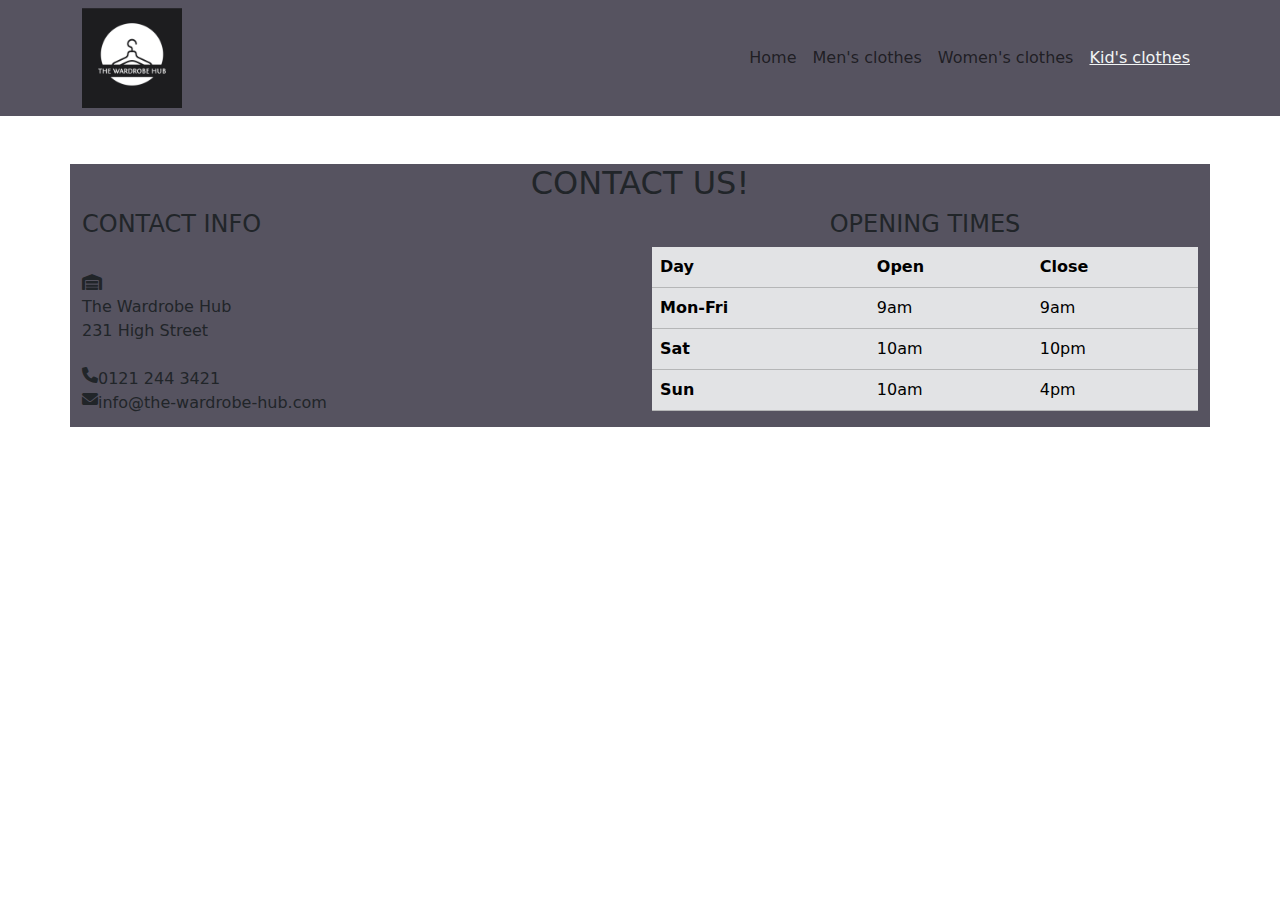
==== kids.html @ 25c36ddf "completed footer, brands you love section and other pages" ====
<!DOCTYPE html>
<html lang="en">
  <head>
    <meta charset="UTF-8" />
    <meta name="viewport" content="width=device-width, initial-scale=1.0" />
    <link rel="stylesheet" href="style.css" />
    <link
      href="https://cdn.jsdelivr.net/npm/bootstrap@5.3.3/dist/css/bootstrap.min.css"
      rel="stylesheet"
      integrity="sha384-QWTKZyjpPEjISv5WaRU9OFeRpok6YctnYmDr5pNlyT2bRjXh0JMhjY6hW+ALEwIH"
      crossorigin="anonymous" />
    <link
      href="https://cdnjs.cloudflare.com/ajax/libs/font-awesome/6.0.0/css/all.min.css"
      rel="stylesheet" />
    <title>Document</title>
  </head>

  <body>
    <!-- NAVIGATION -->
    <nav class="navbar navbar-expand-sm mb-">
      <div class="container d-flex">
        <img
          width="100px"
          src="[data-uri]"
          alt="" />
        <button
          class="navbar-toggler"
          type="button"
          data-bs-toggle="collapse"
          data-bs-target="#navbarNavAltMarkup"
          aria-controls="navbarNavAltMarkup"
          aria-expanded="false"
          aria-label="Toggle navigation">
          <span class="navbar-toggler-icon"></span>
        </button>
        <div class="collapse navbar-collapse" id="navbarNavAltMarkup">
          <div class="navbar-nav ms-auto">
            <a class="nav-link" aria-current="page" href="index.html">Home</a>
            <a class="nav-link" href="mens.html">Men's clothes</a>
            <a class="nav-link" href="womens.html">Women's clothes</a>
            <a id="active" class="nav-link kidsLink" href="kids.html"
              >Kid's clothes</a
            >
          </div>
        </div>
      </div>
    </nav>

    <!-- MAIN -->

    <!-- FOOTER -->
    <footer class="container mt-5">
      <h2 class="mt-5 text-center">CONTACT US!</h2>

      <div class="row justify-content-center">
        <!-- CONTACT INFO -->
        <div class="col-6">
          <h4>CONTACT INFO</h4>
          <img src="" alt="" />
          <div>
            <i class="fa-solid fa-warehouse"></i>
            <p>The Wardrobe Hub</p>
          </div>

          <div><p>231 High Street</p></div>

          <br />
          <div class="d-flex">
            <i class="fa-solid fa-phone"></i>
            <p>0121 244 3421</p>
          </div>
          <div class="d-flex">
            <i class="fa-solid fa-envelope"></i>
            <p>info@the-wardrobe-hub.com</p>
          </div>
        </div>

        <!-- OPENING TIMES -->
        <div class="col-6">
          <h4 class="text-center">OPENING TIMES</h4>
          <table class="table table-secondary">
            <thead>
              <tr>
                <th scope="col">Day</th>
                <th scope="col">Open</th>
                <th scope="col">Close</th>
              </tr>
            </thead>
            <tbody>
              <tr>
                <th scope="row">Mon-Fri</th>
                <td>9am</td>
                <td>9am</td>
              </tr>
              <tr>
                <th scope="row">Sat</th>
                <td>10am</td>
                <td>10pm</td>
              </tr>
              <tr>
                <th scope="row">Sun</th>
                <td>10am</td>
                <td>4pm</td>
              </tr>
            </tbody>
          </table>
        </div>
      </div>
    </footer>

    <!-- BOOTSTRAP -->

    <script
      src="https://cdn.jsdelivr.net/npm/bootstrap@5.3.3/dist/js/bootstrap.bundle.min.js"
      integrity="sha384-YvpcrYf0tY3lHB60NNkmXc5s9fDVZLESaAA55NDzOxhy9GkcIdslK1eN7N6jIeHz"
      crossorigin="anonymous"></script>
  </body>
</html>
---- style.css ----
:root {
  --primaryColor: #8739f9;
  --secondaryColor: #37b9f1;
  --tertiaryColor: #f2f5f5;
  --textColor: #565360;
  --labelColor: #908e9b;
  --disabledColor: #e1dfe9;
  --lengthSm1: 0.25rem;
  --lengthSm2: 0.375rem;
  --lengthSm3: 0.5rem;
  --lengthMd1: 1rem;
  --lengthMd2: 1.25rem;
  --lengthMd3: 1.5rem;
  --lengthLg1: 2;
  --lengthLg2: 3rem;
  --lengthLg3: 4rem;
}
main {
  background-color: var(--tertiaryColor);
}
nav {
  background-color: var(--textColor);
  position: fixed;
  top: 0px;
}
main section {
  background-color: white;
  margin: 20px;
}
main section:nth-child(2) {
  margin: 20px;
  padding: 25px;
  justify-content: center;
}
.brandImages img {
  width: 150px;
  margin: 20px;
}
footer {
  background-color: var(--textColor);
}
footer p {
  margin: 0px;
}
table {
  background-color: #908e9b;
}
.card img {
  height: 150px;
}
.navbar-nav a:hover {
  transition: 1s;
  color: var(--tertiaryColor);
  text-decoration: underline;
}
#active {
  color: var(--tertiaryColor);
  text-decoration: underline;
}
.carousel div img {
}
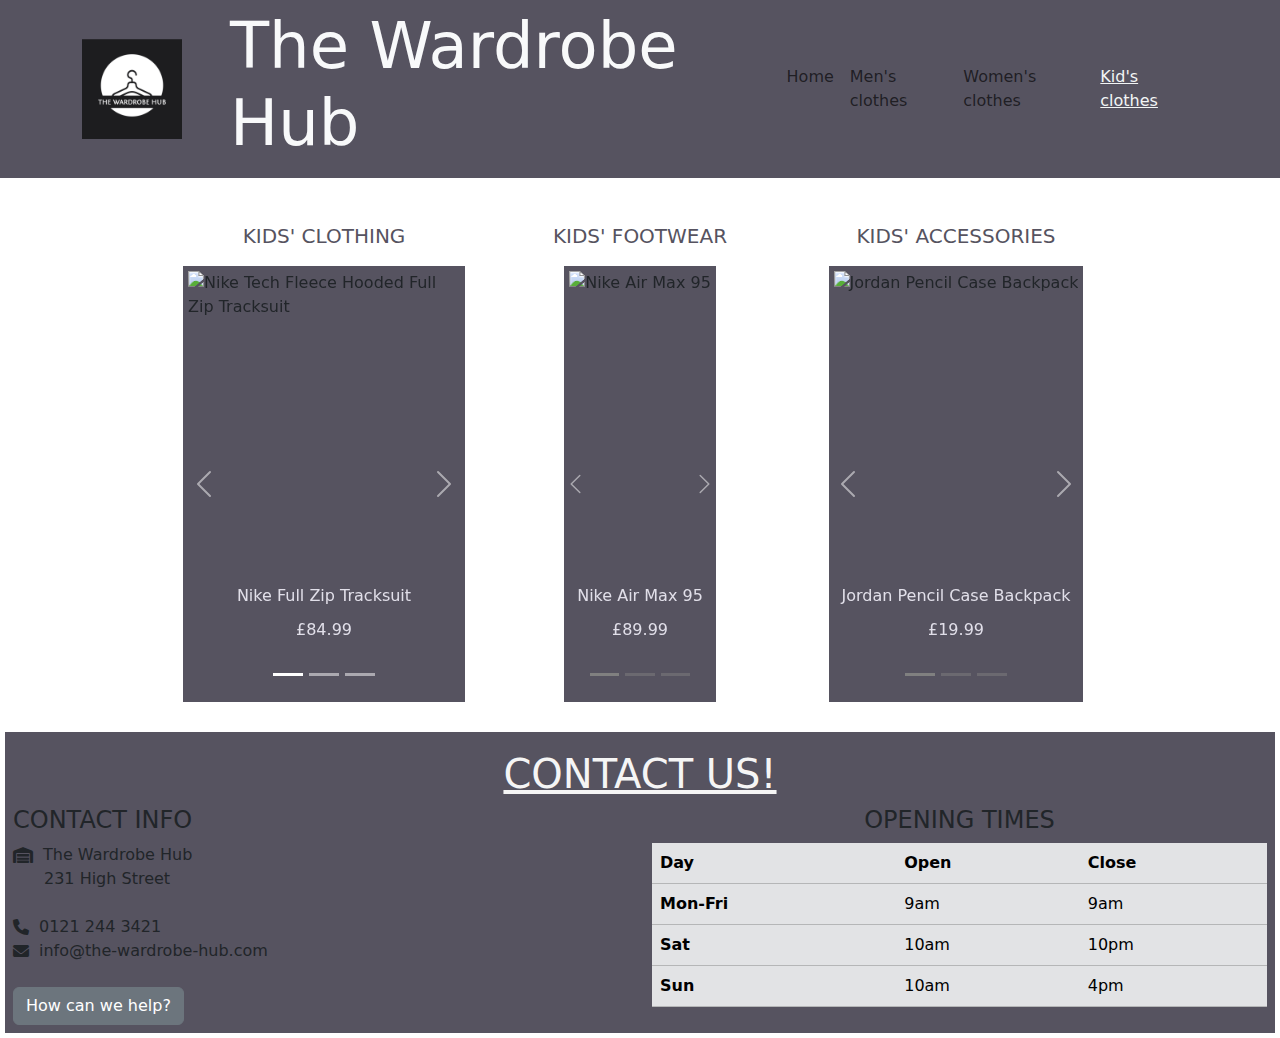
==== commit 674795ed: "completed project's body" ====
--- a/kids.html
+++ b/kids.html
@@ -19,10 +19,12 @@
     <!-- NAVIGATION -->
     <nav class="navbar navbar-expand-sm mb-">
       <div class="container d-flex">
-        <img
-          width="100px"
-          src="[data-uri]"
-          alt="" />
+        <div href="index.html" class="logoImage">
+          <img
+            width="100px"
+            src="[data-uri]"
+            alt="The Wardrobe Hub" />
+        </div>
         <button
           class="navbar-toggler"
           type="button"
@@ -34,11 +36,16 @@
           <span class="navbar-toggler-icon"></span>
         </button>
         <div class="collapse navbar-collapse" id="navbarNavAltMarkup">
+          <h1 class="ms-5 text-light display-3">The Wardrobe Hub</h1>
           <div class="navbar-nav ms-auto">
-            <a class="nav-link" aria-current="page" href="index.html">Home</a>
+            <a class="nav-link" href="index.html">Home</a>
             <a class="nav-link" href="mens.html">Men's clothes</a>
             <a class="nav-link" href="womens.html">Women's clothes</a>
-            <a id="active" class="nav-link kidsLink" href="kids.html"
+            <a
+              id="active"
+              aria-current="page"
+              class="nav-link CLLink"
+              href="kids.html"
               >Kid's clothes</a
             >
           </div>
@@ -47,31 +54,325 @@
     </nav>
 
     <!-- MAIN -->
+    <main class="kidsMain row justify-content-center">
+      <section class="kidsClothing col-md-3 col-sm-6 h-100 mt-3">
+        <h5>KIDS' CLOTHING</h5>
+        <div id="carouselKidsClothing" class="carousel slide">
+          <div class="carousel-indicators">
+            <button
+              type="button"
+              data-bs-target="#carouselKidsClothing"
+              data-bs-slide-to="0"
+              class="active"
+              aria-current="true"
+              aria-label="Slide 1"></button>
+            <button
+              type="button"
+              data-bs-target="#carouselKidsClothing"
+              data-bs-slide-to="1"
+              aria-label="Slide 2"></button>
+            <button
+              type="button"
+              data-bs-target="#carouselKidsClothing"
+              data-bs-slide-to="2"
+              aria-label="Slide 3"></button>
+          </div>
+          <div class="carousel-inner">
+            <div class="carousel-item active">
+              <img
+                src="https://designerchildrenswear.com/cdn/shop/files/NIKA4054_GREY_1.jpg?v=1735575745&width=2835"
+                class="d-block w-100"
+                alt="Nike Tech Fleece Hooded Full Zip Tracksuit" />
+              <h6>Nike Full Zip Tracksuit</h6>
+              <h6>£84.99</h6>
+            </div>
+            <div class="carousel-item">
+              <img
+                src="https://thumblr.uniid.it/product/373974/f848e62ab5c8.jpg?width=3840&format=webp&q=75"
+                class="d-block w-100"
+                alt="Adidas Sweatpants" />
+              <h6>Adidas Sweatpants</h6>
+              <h6>£39.99</h6>
+            </div>
+            <div class="carousel-item">
+              <img
+                src="https://cdn-images.farfetch-contents.com/22/71/50/16/22715016_52812172_600.jpg"
+                class="d-block w-100"
+                alt="Emporio Armani T-Shirt" />
+              <h6>Emporio Armani T-Shirt</h6>
+              <h6>£49.99</h6>
+            </div>
+          </div>
+          <button
+            class="carousel-control-prev"
+            type="button"
+            data-bs-target="#carouselKidsClothing"
+            data-bs-slide="prev">
+            <span class="carousel-control-prev-icon" aria-hidden="true"></span>
+            <span class="visually-hidden">Previous</span>
+          </button>
+          <button
+            class="carousel-control-next"
+            type="button"
+            data-bs-target="#carouselKidsClothing"
+            data-bs-slide="next">
+            <span class="carousel-control-next-icon" aria-hidden="true"></span>
+            <span class="visually-hidden">Next</span>
+          </button>
+        </div>
+      </section>
+
+      <!-- FOOTWEAR -->
+      <section class="kidsFootwear col-md-3 col-sm-6 h-100 mt-3">
+        <h5>KIDS' FOOTWEAR</h5>
+        <div id="carouselKidsFootwear" class="carousel slide">
+          <div class="carousel-indicators">
+            <button
+              type="button"
+              style="background-color: gray"
+              data-bs-target="#carouselKidsFootwear"
+              data-bs-slide-to="0"
+              class="active"
+              aria-current="true"
+              aria-label="Slide 1"></button>
+            <button
+              type="button"
+              style="background-color: gray"
+              data-bs-target="#carouselKidsFootwear"
+              data-bs-slide-to="1"
+              aria-label="Slide 2"></button>
+            <button
+              type="button"
+              style="background-color: gray"
+              data-bs-target="#carouselKidsFootwear"
+              data-bs-slide-to="2"
+              aria-label="Slide 3"></button>
+          </div>
+          <div class="carousel-inner">
+            <div class="carousel-item active">
+              <img
+                src="https://i8.amplience.net/t/jpl/jd_product_list?plu=jd_387469_al&qlt=85&qlt=92&w=320&h=320&v=1&fmt=auto"
+                class="d-block w-100"
+                alt="Nike Air Max 95" />
+              <h6>Nike Air Max 95</h6>
+              <h6>£89.99</h6>
+            </div>
+            <div class="carousel-item">
+              <img
+                src="https://www.ace.co.uk/images/imgzoom/08/08617003_xxl.jpg"
+                class="d-block w-100"
+                alt="New Balance Football Boots" />
+              <h6>New Balance Football Boots</h6>
+              <h6>£89.99</h6>
+            </div>
+            <div class="carousel-item">
+              <img
+                src="https://i8.amplience.net/i/jpl/jd_105060_a?v=1"
+                class="d-block w-100"
+                alt="Adidas ZX Flux" />
+              <h6>Adidas ZX Flux</h6>
+              <h6>£89.99</h6>
+            </div>
+          </div>
+          <button
+            class="carousel-control-prev"
+            type="button"
+            data-bs-target="#carouselKidsFootwear"
+            data-bs-slide="prev">
+            <span class="carousel-control-prev-icon" aria-hidden="true"></span>
+            <span class="visually-hidden">Previous</span>
+          </button>
+          <button
+            class="carousel-control-next"
+            type="button"
+            data-bs-target="#carouselKidsFootwear"
+            data-bs-slide="next">
+            <span class="carousel-control-next-icon" aria-hidden="true"></span>
+            <span class="visually-hidden">Next</span>
+          </button>
+        </div>
+      </section>
+
+      <!-- ACCESSORIES -->
+      <section class="kidsAccesories col-md-3 h-100 mt-3">
+        <h5>KIDS' ACCESSORIES</h5>
+        <div id="carouselKidsAccesories" class="carousel slide">
+          <div class="carousel-indicators">
+            <button
+              style="background-color: gray"
+              type="button"
+              data-bs-target="#carouselKidsAccesories"
+              data-bs-slide-to="0"
+              class="active"
+              aria-current="true"
+              aria-label="Slide 1"></button>
+            <button
+              type="button"
+              style="background-color: gray"
+              data-bs-target="#carouselKidsAccesories"
+              data-bs-slide-to="1"
+              aria-label="Slide 2"></button>
+            <button
+              type="button"
+              style="background-color: gray"
+              data-bs-target="#carouselKidsAccesories"
+              data-bs-slide-to="2"
+              aria-label="Slide 3"></button>
+          </div>
+          <div class="carousel-inner">
+            <div class="carousel-item active">
+              <img
+                src="https://img01.ztat.net/article/spp-media-p1/8deb5275340a4b60b48c612ed5994783/e98779ab0ed244a4a6240bd335d79759.jpg?imwidth=1800"
+                class="d-block w-100"
+                alt="Jordan Pencil Case Backpack" />
+              <h6>Jordan Pencil Case Backpack</h6>
+              <h6>£19.99</h6>
+            </div>
+            <div class="carousel-item">
+              <img
+                src="https://static.nike.com/a/images/c_limit,w_592,f_auto/t_product_v1/dfe6724c-2918-4cba-80c8-0cc6f4941df7/Y+NK+CHRG+GRD+SU23.png"
+                class="d-block w-100"
+                alt="Nike Football Shin Guards" />
+              <h6>Nike Football Shin Guards</h6>
+              <h6>29.99</h6>
+            </div>
+            <div class="carousel-item">
+              <img
+                src="https://d2ob0iztsaxy5v.cloudfront.net/product/785233/7852339970_zm.jpg"
+                class="d-block w-100"
+                alt="Adidas Multi Crew Socks" />
+              <h6>Adidas Multi Crew Socks</h6>
+              <h6>6.99</h6>
+            </div>
+          </div>
+          <button
+            class="carousel-control-prev"
+            type="button"
+            data-bs-target="#carouselKidsAccesories"
+            data-bs-slide="prev">
+            <span
+              class="carousel-control-prev-icon"
+              st
+              aria-hidden="true"></span>
+            <span class="visually-hidden">Previous</span>
+          </button>
+          <button
+            class="carousel-control-next"
+            type="button"
+            data-bs-target="#carouselKidsAccesories"
+            data-bs-slide="next">
+            <span class="carousel-control-next-icon" aria-hidden="true"></span>
+            <span class="visually-hidden">Next</span>
+          </button>
+        </div>
+      </section>
+    </main>
 
     <!-- FOOTER -->
-    <footer class="container mt-5">
-      <h2 class="mt-5 text-center">CONTACT US!</h2>
+    <footer class="p-2">
+      <h2 class="display-6 text-center">CONTACT US!</h2>
 
       <div class="row justify-content-center">
         <!-- CONTACT INFO -->
-        <div class="col-6">
+        <div class="contactInfo col-6">
           <h4>CONTACT INFO</h4>
-          <img src="" alt="" />
-          <div>
-            <i class="fa-solid fa-warehouse"></i>
-            <p>The Wardrobe Hub</p>
-          </div>
-
-          <div><p>231 High Street</p></div>
+
+          <div class="d-flex name">
+            <i class="mt-1 fa-solid fa-warehouse"></i>
+            <p class="">The Wardrobe Hub</p>
+          </div>
+          <p class="g-">231 High Street</p>
 
           <br />
           <div class="d-flex">
-            <i class="fa-solid fa-phone"></i>
+            <i class="mt-1 fa-solid fa-phone"></i>
             <p>0121 244 3421</p>
           </div>
           <div class="d-flex">
-            <i class="fa-solid fa-envelope"></i>
+            <i class="mt-1 fa-solid fa-envelope"></i>
             <p>info@the-wardrobe-hub.com</p>
+          </div>
+
+          <br />
+          <!-- LIVE MODAL -->
+          <!-- Button trigger modal -->
+          <button
+            type="button"
+            class="btn btn-secondary"
+            data-bs-toggle="modal"
+            data-bs-target="#staticBackdrop">
+            How can we help?
+          </button>
+          <div
+            class="modal fade"
+            id="staticBackdrop"
+            data-bs-backdrop="static"
+            data-bs-keyboard="false"
+            tabindex="-1"
+            aria-labelledby="staticBackdropLabel"
+            aria-hidden="true">
+            <div class="modal-dialog">
+              <div class="modal-content">
+                <div class="modal-header">
+                  <h1 class="modal-title fs-5" id="staticBackdropLabel">
+                    <!-- FORM MODAL HEADER -->
+                    What can we do for you?
+                  </h1>
+                  <button
+                    type="button"
+                    class="btn-close"
+                    data-bs-dismiss="modal"
+                    aria-label="Close"></button>
+                </div>
+                <div class="modal-body">
+                  <!-- FORM IN MODAL BODY -->
+                  <form action="success.html">
+                    <div class="row">
+                      <div class="formElements formName row">
+                        <label class="col-1" for="name">Name: </label>
+                        <input
+                          class="col-auto"
+                          cols="50"
+                          type="text"
+                          placeholder="Please enter your name"
+                          required />
+                      </div>
+                      <div class="formElements formEmail">
+                        <label class="col-1" for="email">Email: </label>
+                        <input
+                          class="col-auto"
+                          cols="50"
+                          type="email"
+                          placeholder="Please enter your email"
+                          required />
+                      </div>
+                      <div class="formElements formNumber">
+                        <label class="col-1" for="number">Number: </label>
+                        <input
+                          class="col-auto"
+                          cols="50"
+                          type="number"
+                          placeholder="Please enter your number"
+                          required />
+                      </div>
+                      <div class="formElements formMessage">
+                        <label class="" for="formMessage">Message: </label>
+                        <textarea
+                          placeholder="Let us know what you would like to enquire!"
+                          required
+                          name="message"
+                          rows="4"
+                          cols="50"></textarea>
+                      </div>
+
+                      <button class="submit w-auto" type="submit">
+                        Submit
+                      </button>
+                    </div>
+                  </form>
+                </div>
+              </div>
+            </div>
           </div>
         </div>
 
--- a/style.css
+++ b/style.css
@@ -15,28 +15,53 @@
   --lengthLg2: 3rem;
   --lengthLg3: 4rem;
 }
+
 main {
   background-color: var(--tertiaryColor);
 }
+.mensMain {
+  padding: 20px;
+  background: url("https://jadeblue.com/cdn/shop/articles/mens-formal-wear-checklist-for-2024.jpg?v=1722339867&width=1024")
+    no-repeat center/cover fixed;
+}
+.womensMain {
+  padding: 20px;
+  background: url("https://media.licdn.com/dms/image/D4D12AQHxNvvRFv02YQ/article-cover_image-shrink_720_1280/0/1691300118009?e=2147483647&v=beta&t=geUODCbYlYvlsTLsWeblbvElKl37b8vSGauGz0vxRcU")
+    no-repeat center/cover fixed;
+}
+.kidsMain {
+  padding: 20px;
+  background: url("https://miniature.com/cdn/shop/files/Banner_uge10.jpg?v=1736929555&width=1300")
+    no-repeat center/cover fixed;
+}
+main a {
+  background-color: rgba(var(--bs-link-color-rgb), var(--bs-link-opacity, 1));
+  color: white;
+  text-decoration: none;
+  padding: 5px;
+  box-shadow: 10px 10px 20px rgba(0, 0, 0, 0.3); /* Soft black shadow */
+}
+
 nav {
   background-color: var(--textColor);
   position: fixed;
   top: 0px;
 }
-main section {
+.indexMain section {
   background-color: white;
   margin: 20px;
+  border-radius: none;
 }
-main section:nth-child(2) {
-  margin: 20px;
-  padding: 25px;
+.indexMain .cards:nth-child(2) {
   justify-content: center;
+  padding: 20px;
 }
 .brandImages img {
   width: 150px;
   margin: 20px;
 }
 footer {
+  margin-top: 10px;
   background-color: var(--textColor);
 }
 footer p {
@@ -49,7 +74,7 @@
   height: 150px;
 }
 .navbar-nav a:hover {
-  transition: 1s;
+  transition: 0.5s;
   color: var(--tertiaryColor);
   text-decoration: underline;
 }
@@ -57,5 +82,97 @@
   color: var(--tertiaryColor);
   text-decoration: underline;
 }
-.carousel div img {
+.carousel {
+  padding: 5px;
+  height: 100%;
+  background-color: #565360;
 }
+
+.carousel-item h6 {
+  text-align: center;
+  margin-top: 15px;
+  color: var(--disabledColor);
+}
+
+.mensClothing,
+.mensFootwear,
+.mensAccesories,
+.womensClothing,
+.womensFootwear,
+.womensAccessories,
+.kidsClothing,
+.kidsFootwear,
+.kidsAccesories {
+  place-items: center;
+}
+.mensMain,
+.womensMain,
+.kidsMain .carousel {
+  margin: 5px;
+  height: 100%;
+}
+.mensMain h5,
+.kidsMain h5,
+.womensMain h5 {
+  color: var(--textColor);
+  background-color: white;
+  padding: 10px;
+  width: fit-content;
+}
+.carousel img {
+  height: 300px;
+}
+.carousel-item {
+  margin-bottom: 50px;
+}
+.indexMain {
+  justify-content: center;
+  background: url("https://i8.amplience.net/t/jpl/jd_product_list?plu=jd_703582_plc&qlt=85&qlt=92&w=320&h=408&v=1&fmt=auto")
+    no-repeat center/cover fixed;
+}
+
+.card {
+  border: 2px solid gray;
+  border-radius: 0%;
+  text-align: center;
+}
+
+/* FOOTER CSS */
+footer {
+  margin: 5px;
+}
+footer h2 {
+  color: whitesmoke;
+  text-decoration: underline;
+  margin-top: 10px;
+}
+.contactInfo div {
+  gap: 10px;
+}
+.contactInfo > p {
+  margin-left: 31px;
+}
+
+/* MODAL CSS */
+.submit {
+  margin-left: 12px;
+}
+.formElements input {
+  width: 300px;
+  padding: 2px;
+}
+.formName input {
+  margin-left: 6px;
+}
+.formElements label {
+  margin-right: 30px;
+}
+.returnButton {
+  color: whitesmoke;
+  background-color: #1a1a1a;
+}
+@media screen and (max-width: 576px) {
+  .mensMain .mensAccesories {
+    width: 50%;
+  }
+}
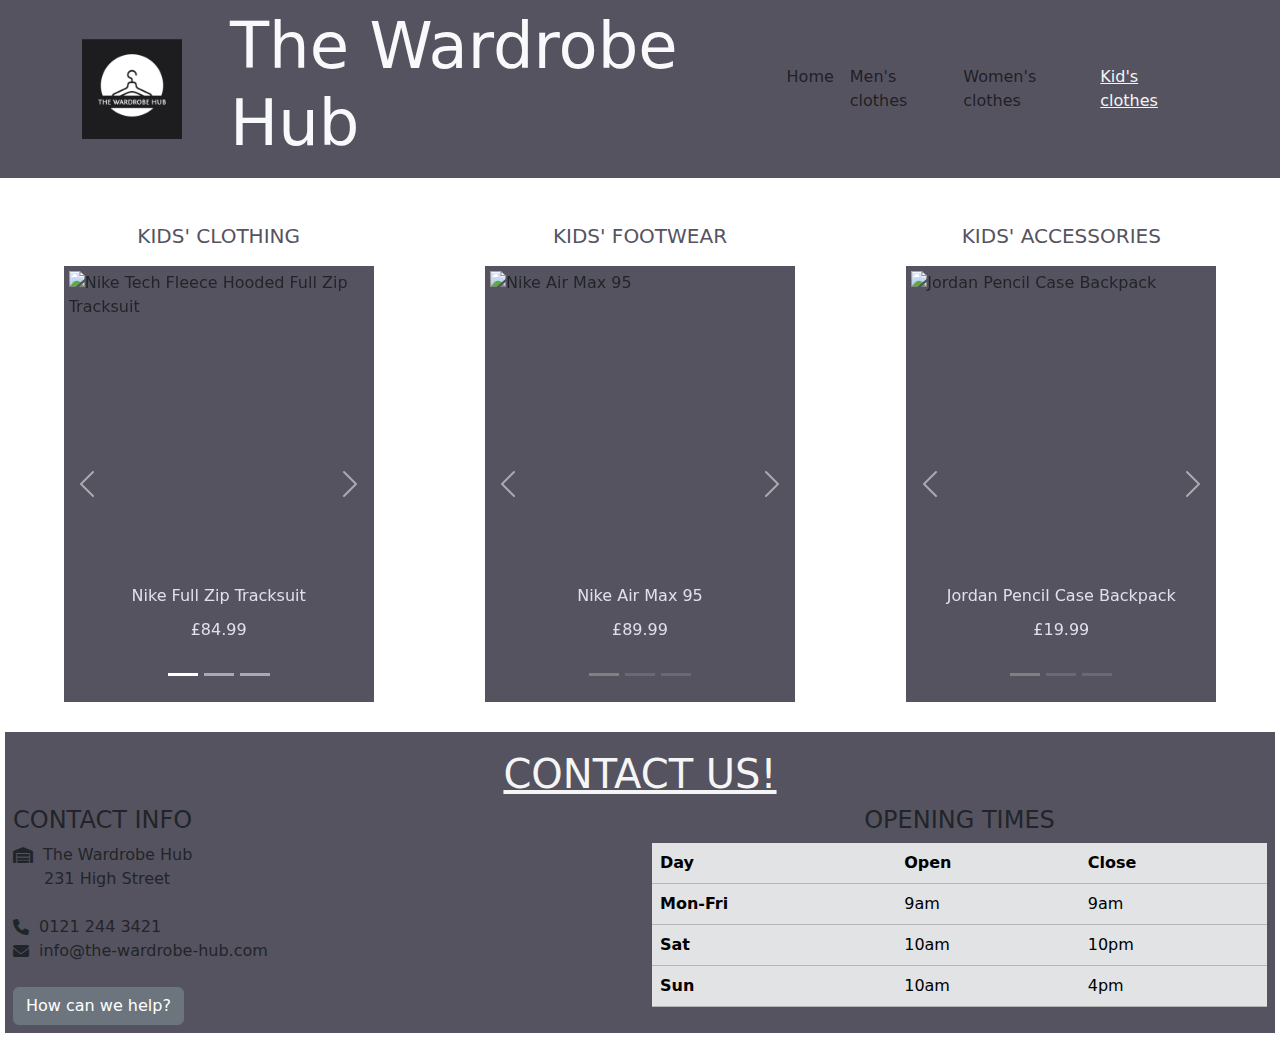
==== commit fc36eed2: "final changes & with ReadMe" ====
--- a/kids.html
+++ b/kids.html
@@ -12,16 +12,15 @@
     <link
       href="https://cdnjs.cloudflare.com/ajax/libs/font-awesome/6.0.0/css/all.min.css"
       rel="stylesheet" />
-    <title>Document</title>
+    <title>The Wardrobe Hub</title>
   </head>
 
   <body>
-    <!-- NAVIGATION -->
     <nav class="navbar navbar-expand-sm mb-">
       <div class="container d-flex">
-        <div href="index.html" class="logoImage">
+        <div class="logoImage">
           <img
-            width="100px"
+            style="width: 100px"
             src="[data-uri]"
             alt="The Wardrobe Hub" />
         </div>
@@ -53,9 +52,8 @@
       </div>
     </nav>
 
-    <!-- MAIN -->
     <main class="kidsMain row justify-content-center">
-      <section class="kidsClothing col-md-3 col-sm-6 h-100 mt-3">
+      <section class="kidsClothing col-md-4 col-sm-6 h-100 mt-3">
         <h5>KIDS' CLOTHING</h5>
         <div id="carouselKidsClothing" class="carousel slide">
           <div class="carousel-indicators">
@@ -81,7 +79,7 @@
             <div class="carousel-item active">
               <img
                 src="https://designerchildrenswear.com/cdn/shop/files/NIKA4054_GREY_1.jpg?v=1735575745&width=2835"
-                class="d-block w-100"
+                class="d-block"
                 alt="Nike Tech Fleece Hooded Full Zip Tracksuit" />
               <h6>Nike Full Zip Tracksuit</h6>
               <h6>£84.99</h6>
@@ -89,7 +87,7 @@
             <div class="carousel-item">
               <img
                 src="https://thumblr.uniid.it/product/373974/f848e62ab5c8.jpg?width=3840&format=webp&q=75"
-                class="d-block w-100"
+                class="d-block"
                 alt="Adidas Sweatpants" />
               <h6>Adidas Sweatpants</h6>
               <h6>£39.99</h6>
@@ -97,7 +95,7 @@
             <div class="carousel-item">
               <img
                 src="https://cdn-images.farfetch-contents.com/22/71/50/16/22715016_52812172_600.jpg"
-                class="d-block w-100"
+                class="d-block"
                 alt="Emporio Armani T-Shirt" />
               <h6>Emporio Armani T-Shirt</h6>
               <h6>£49.99</h6>
@@ -122,8 +120,7 @@
         </div>
       </section>
 
-      <!-- FOOTWEAR -->
-      <section class="kidsFootwear col-md-3 col-sm-6 h-100 mt-3">
+      <section class="kidsFootwear col-md-4 col-sm-6 h-100 mt-3">
         <h5>KIDS' FOOTWEAR</h5>
         <div id="carouselKidsFootwear" class="carousel slide">
           <div class="carousel-indicators">
@@ -152,7 +149,7 @@
             <div class="carousel-item active">
               <img
                 src="https://i8.amplience.net/t/jpl/jd_product_list?plu=jd_387469_al&qlt=85&qlt=92&w=320&h=320&v=1&fmt=auto"
-                class="d-block w-100"
+                class="d-block"
                 alt="Nike Air Max 95" />
               <h6>Nike Air Max 95</h6>
               <h6>£89.99</h6>
@@ -160,7 +157,7 @@
             <div class="carousel-item">
               <img
                 src="https://www.ace.co.uk/images/imgzoom/08/08617003_xxl.jpg"
-                class="d-block w-100"
+                class="d-block"
                 alt="New Balance Football Boots" />
               <h6>New Balance Football Boots</h6>
               <h6>£89.99</h6>
@@ -168,7 +165,7 @@
             <div class="carousel-item">
               <img
                 src="https://i8.amplience.net/i/jpl/jd_105060_a?v=1"
-                class="d-block w-100"
+                class="d-block"
                 alt="Adidas ZX Flux" />
               <h6>Adidas ZX Flux</h6>
               <h6>£89.99</h6>
@@ -193,8 +190,7 @@
         </div>
       </section>
 
-      <!-- ACCESSORIES -->
-      <section class="kidsAccesories col-md-3 h-100 mt-3">
+      <section class="kidsAccesories col-md-4 col-sm-12 h-100 mt-3">
         <h5>KIDS' ACCESSORIES</h5>
         <div id="carouselKidsAccesories" class="carousel slide">
           <div class="carousel-indicators">
@@ -223,7 +219,7 @@
             <div class="carousel-item active">
               <img
                 src="https://img01.ztat.net/article/spp-media-p1/8deb5275340a4b60b48c612ed5994783/e98779ab0ed244a4a6240bd335d79759.jpg?imwidth=1800"
-                class="d-block w-100"
+                class="d-block"
                 alt="Jordan Pencil Case Backpack" />
               <h6>Jordan Pencil Case Backpack</h6>
               <h6>£19.99</h6>
@@ -231,7 +227,7 @@
             <div class="carousel-item">
               <img
                 src="https://static.nike.com/a/images/c_limit,w_592,f_auto/t_product_v1/dfe6724c-2918-4cba-80c8-0cc6f4941df7/Y+NK+CHRG+GRD+SU23.png"
-                class="d-block w-100"
+                class="d-block"
                 alt="Nike Football Shin Guards" />
               <h6>Nike Football Shin Guards</h6>
               <h6>29.99</h6>
@@ -239,7 +235,7 @@
             <div class="carousel-item">
               <img
                 src="https://d2ob0iztsaxy5v.cloudfront.net/product/785233/7852339970_zm.jpg"
-                class="d-block w-100"
+                class="d-block"
                 alt="Adidas Multi Crew Socks" />
               <h6>Adidas Multi Crew Socks</h6>
               <h6>6.99</h6>
@@ -250,10 +246,7 @@
             type="button"
             data-bs-target="#carouselKidsAccesories"
             data-bs-slide="prev">
-            <span
-              class="carousel-control-prev-icon"
-              st
-              aria-hidden="true"></span>
+            <span class="carousel-control-prev-icon" aria-hidden="true"></span>
             <span class="visually-hidden">Previous</span>
           </button>
           <button
@@ -268,12 +261,10 @@
       </section>
     </main>
 
-    <!-- FOOTER -->
     <footer class="p-2">
       <h2 class="display-6 text-center">CONTACT US!</h2>
 
       <div class="row justify-content-center">
-        <!-- CONTACT INFO -->
         <div class="contactInfo col-6">
           <h4>CONTACT INFO</h4>
 
@@ -294,8 +285,7 @@
           </div>
 
           <br />
-          <!-- LIVE MODAL -->
-          <!-- Button trigger modal -->
+
           <button
             type="button"
             class="btn btn-secondary"
@@ -315,7 +305,6 @@
               <div class="modal-content">
                 <div class="modal-header">
                   <h1 class="modal-title fs-5" id="staticBackdropLabel">
-                    <!-- FORM MODAL HEADER -->
                     What can we do for you?
                   </h1>
                   <button
@@ -325,38 +314,34 @@
                     aria-label="Close"></button>
                 </div>
                 <div class="modal-body">
-                  <!-- FORM IN MODAL BODY -->
                   <form action="success.html">
                     <div class="row">
                       <div class="formElements formName row">
-                        <label class="col-1" for="name">Name: </label>
+                        <label class="col-1">Name: </label>
                         <input
                           class="col-auto"
-                          cols="50"
                           type="text"
                           placeholder="Please enter your name"
                           required />
                       </div>
                       <div class="formElements formEmail">
-                        <label class="col-1" for="email">Email: </label>
+                        <label class="col-1">Email: </label>
                         <input
                           class="col-auto"
-                          cols="50"
                           type="email"
                           placeholder="Please enter your email"
                           required />
                       </div>
                       <div class="formElements formNumber">
-                        <label class="col-1" for="number">Number: </label>
+                        <label class="col-1">Number: </label>
                         <input
                           class="col-auto"
-                          cols="50"
                           type="number"
                           placeholder="Please enter your number"
                           required />
                       </div>
                       <div class="formElements formMessage">
-                        <label class="" for="formMessage">Message: </label>
+                        <label class="">Message: </label>
                         <textarea
                           placeholder="Let us know what you would like to enquire!"
                           required
@@ -376,7 +361,6 @@
           </div>
         </div>
 
-        <!-- OPENING TIMES -->
         <div class="col-6">
           <h4 class="text-center">OPENING TIMES</h4>
           <table class="table table-secondary">
@@ -409,8 +393,6 @@
       </div>
     </footer>
 
-    <!-- BOOTSTRAP -->
-
     <script
       src="https://cdn.jsdelivr.net/npm/bootstrap@5.3.3/dist/js/bootstrap.bundle.min.js"
       integrity="sha384-YvpcrYf0tY3lHB60NNkmXc5s9fDVZLESaAA55NDzOxhy9GkcIdslK1eN7N6jIeHz"
--- a/style.css
+++ b/style.css
@@ -15,7 +15,14 @@
   --lengthLg2: 3rem;
   --lengthLg3: 4rem;
 }
-
+nav {
+  position: sticky;
+  top: 0;
+  background-color: #444;
+  color: white;
+  padding: 15px;
+  z-index: 1000;
+}
 main {
   background-color: var(--tertiaryColor);
 }
@@ -50,7 +57,7 @@
 .indexMain section {
   background-color: white;
   margin: 20px;
-  border-radius: none;
+  border-radius: 0px;
 }
 .indexMain .cards:nth-child(2) {
   justify-content: center;
@@ -87,7 +94,12 @@
   height: 100%;
   background-color: #565360;
 }
-
+.carousel-item {
+  gap: 15px;
+}
+.carousel-item img {
+  width: 300px;
+}
 .carousel-item h6 {
   text-align: center;
   margin-top: 15px;
@@ -137,7 +149,6 @@
   text-align: center;
 }
 
-/* FOOTER CSS */
 footer {
   margin: 5px;
 }
@@ -153,7 +164,6 @@
   margin-left: 31px;
 }
 
-/* MODAL CSS */
 .submit {
   margin-left: 12px;
 }
